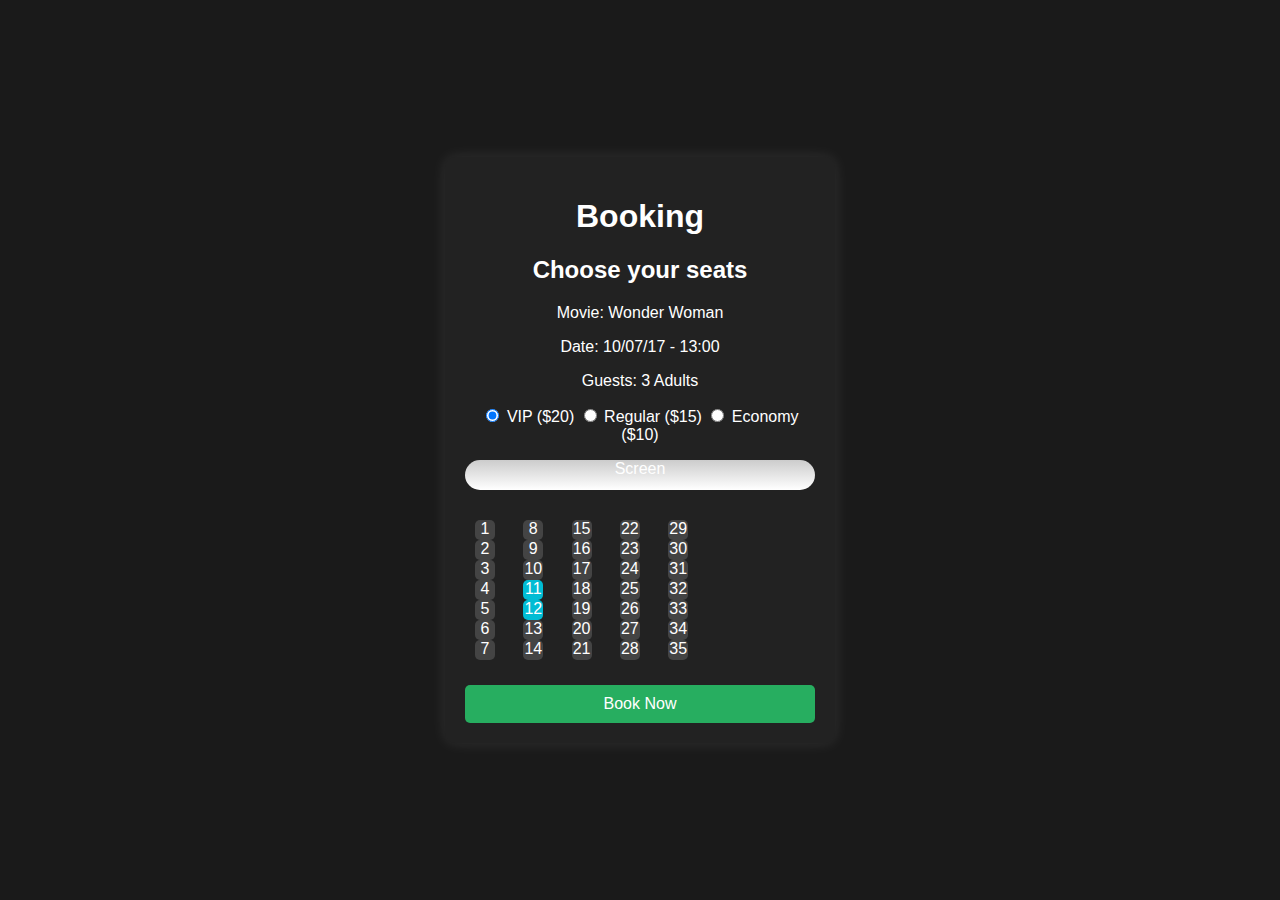
==== index.html @ c4229fd3 "Initial commit" ====
<!DOCTYPE html>
<html lang="en">
  <head>
    <meta charset="UTF-8" />
    <meta name="viewport" content="width=device-width, initial-scale=1.0" />
    <title>Theater Vista: Your Window to the Perfect Seat</title>
    <link rel="stylesheet" href="style.css" />
  </head>
  <body>
    <main class="booking-container">
      <header class="movie-details">
        <h1>Booking</h1>
        <h2>Choose your seats</h2>
        <p>Movie: Wonder Woman</p>
        <p>Date: 10/07/17 - 13:00</p>
        <p>Guests: 3 Adults</p>
      </header>

      <!-- Seat Categories -->
      <section class="seat-categories">
        <label>
          <input type="radio" name="category" value="VIP" checked /> VIP ($20)
        </label>
        <label>
          <input type="radio" name="category" value="Regular" /> Regular ($15)
        </label>
        <label>
          <input type="radio" name="category" value="Economy" /> Economy ($10)
        </label>
      </section>

      <section class="seat-map">
        <div class="screen">
          <p>Screen</p>
        </div>
        <div class="seats">
          <!-- First row -->
          <div class="row">
            <div class="seat" data-seat="1">1</div>
            <div class="seat" data-seat="2">2</div>
            <div class="seat" data-seat="3">3</div>
            <div class="seat" data-seat="4">4</div>
            <div class="seat" data-seat="5">5</div>
            <div class="seat" data-seat="6">6</div>
            <div class="seat" data-seat="7">7</div>
          </div>
          <div class="row">
            <div class="seat" data-seat="8">8</div>
            <div class="seat" data-seat="9">9</div>
            <div class="seat reserved" data-seat="10">10</div>
            <div class="seat selected" data-seat="11">11</div>
            <div class="seat selected" data-seat="12">12</div>
            <div class="seat reserved" data-seat="13">13</div>
            <div class="seat" data-seat="14">14</div>
          </div>
          <!-- Additional rows -->
          <div class="row">
            <div class="seat" data-seat="15">15</div>
            <div class="seat" data-seat="16">16</div>
            <div class="seat" data-seat="17">17</div>
            <div class="seat" data-seat="18">18</div>
            <div class="seat" data-seat="19">19</div>
            <div class="seat" data-seat="20">20</div>
            <div class="seat" data-seat="21">21</div>
          </div>
          <div class="row">
            <div class="seat" data-seat="22">22</div>
            <div class="seat" data-seat="23">23</div>
            <div class="seat" data-seat="24">24</div>
            <div class="seat" data-seat="25">25</div>
            <div class="seat" data-seat="26">26</div>
            <div class="seat" data-seat="27">27</div>
            <div class="seat" data-seat="28">28</div>
          </div>
          <div class="row">
            <div class="seat" data-seat="29">29</div>
            <div class="seat" data-seat="30">30</div>
            <div class="seat" data-seat="31">31</div>
            <div class="seat" data-seat="32">32</div>
            <div class="seat" data-seat="33">33</div>
            <div class="seat" data-seat="34">34</div>
            <div class="seat" data-seat="35">35</div>
          </div>
          <!-- Add more rows as needed -->
        </div>
      </section>

      <button class="book-btn">Book Now</button>
    </main>

    <div id="confirmation-modal" class="modal">
      <div class="modal-content">
        <p>You have selected <span id="modal-selected-count">0</span> seats.</p>
        <p>Total Cost: $<span id="modal-total-cost">0</span></p>
        <button id="confirm-btn">Confirm</button>
        <button id="cancel-btn">Cancel</button>
      </div>
    </div>

    <script src="script.js"></script>
  </body>
</html>
---- style.css ----
body {
    font-family: Arial, sans-serif;
    margin: 0;
    padding: 0;
    background-color: #1a1a1a;
    color: white;
    display: flex;
    justify-content: center;
    align-items: center;
    height: 100vh;
}

.booking-container {
    background-color: #222;
    padding: 20px;
    border-radius: 10px;
    text-align: center;
    width: 90%;
    max-width: 350px;
    box-shadow: 0 0 15px rgba(255, 255, 255, 0.1);
}

.screen {
    background: linear-gradient(to top, #fff, #ccc);
    height: 30px;
    width: 100%;
    margin-bottom: 20px;
    border-radius: 15px;
    text-align: center;
}

.seats {
    display: grid;
    grid-template-columns: repeat(7, 1fr);
    gap: 8px;
    justify-content: center;
    padding: 10px;
}

.seat {
    width: 20px;
    height: 20px;
    background-color: #444;
    border-radius: 5px;
    cursor: pointer;
}

.seat.selected {
    background-color: #00bcd4;
}

.seat.reserved {
    background-color: #e74c3c;
    cursor: not-allowed;
}

.seat:focus {
    outline: 2px solid #00bcd4; /* Highlight focused seat */
}

.book-btn {
    width: 100%;
    padding: 10px;
    background-color: #27ae60;
    color: white;
    border: none;
    border-radius: 5px;
    cursor: pointer;
    font-size: 1rem;
    margin-top: 15px;
}

.book-btn:hover {
    background-color: #219150;
}

.billing {
    margin-top: 20px;
    padding: 10px;
    background-color: #333;
    border-radius: 5px;
    text-align: left;
}

.billing p {
    margin: 5px 0;
}

/* Modal Styles */
.modal {
    display: none; /* Hidden by default */
    position: fixed;
    top: 0;
    left: 0;
    width: 100%;
    height: 100%;
    background-color: rgba(0, 0, 0, 0.7); /* Semi-transparent background */
    justify-content: center;
    align-items: center;
}

.modal-content {
    background-color: #222;
    padding: 20px;
    border-radius: 10px;
    text-align: center;
    width: 90%;
    max-width: 300px;
}

.modal-content button {
    margin: 10px;
    padding: 10px 20px;
    border: none;
    border-radius: 5px;
    cursor: pointer;
    font-size: 1rem;
    transition: background-color 0.3s ease;
}

#confirm-btn {
    background-color: #27ae60;
    color: white;
}

#cancel-btn {
    background-color: #e74c3c;
    color: white;
}

#confirm-btn:hover {
    background-color: #219150;
}

#cancel-btn:hover {
    background-color: #c0392b;
}

/* Mobile Responsive */
@media (max-width: 600px) {
    .booking-container {
        padding: 15px;
        width: 100%;
        max-width: none;
    }

    .book-btn {
        font-size: 0.9rem;
        padding: 8px;
    }

    .seat {
        width: 18px;
        height: 18px;
    }

    .modal-content {
        max-width: 90%;
    }
}
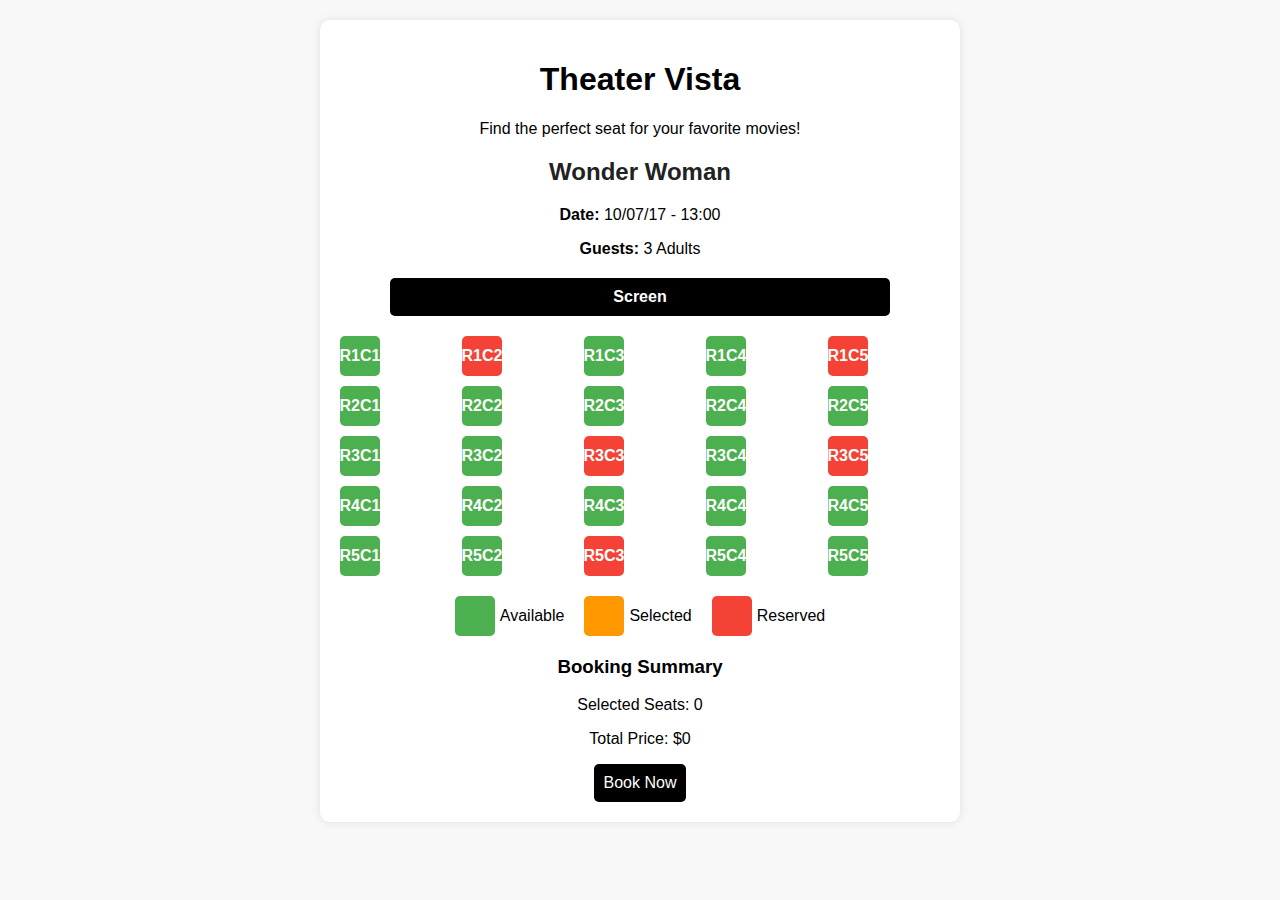
==== commit a6ca8705: "javascript seats generation logic" ====
--- a/index.html
+++ b/index.html
@@ -1,102 +1,44 @@
 <!DOCTYPE html>
 <html lang="en">
-  <head>
-    <meta charset="UTF-8" />
-    <meta name="viewport" content="width=device-width, initial-scale=1.0" />
-    <title>Theater Vista: Your Window to the Perfect Seat</title>
-    <link rel="stylesheet" href="style.css" />
-  </head>
-  <body>
-    <main class="booking-container">
-      <header class="movie-details">
-        <h1>Booking</h1>
-        <h2>Choose your seats</h2>
-        <p>Movie: Wonder Woman</p>
-        <p>Date: 10/07/17 - 13:00</p>
-        <p>Guests: 3 Adults</p>
-      </header>
+<head>
+    <meta charset="UTF-8">
+    <meta name="viewport" content="width=device-width, initial-scale=1.0">
+    <title>Theater Vista - Book Your Seat</title>
+    <link rel="stylesheet" href="style.css">
+</head>
+<body>
+    <div class="container">
+        <h1>Theater Vista</h1>
+        <p>Find the perfect seat for your favorite movies!</p>
 
-      <!-- Seat Categories -->
-      <section class="seat-categories">
-        <label>
-          <input type="radio" name="category" value="VIP" checked /> VIP ($20)
-        </label>
-        <label>
-          <input type="radio" name="category" value="Regular" /> Regular ($15)
-        </label>
-        <label>
-          <input type="radio" name="category" value="Economy" /> Economy ($10)
-        </label>
-      </section>
+        <div class="movie-info">
+            <h2>Wonder Woman</h2>
+            <p><strong>Date:</strong> 10/07/17 - 13:00</p>
+            <p><strong>Guests:</strong> 3 Adults</p>
+        </div>
 
-      <section class="seat-map">
-        <div class="screen">
-          <p>Screen</p>
+        <div class="seat-selection">
+            <div class="screen">Screen</div>
+
+            <div class="seats-grid" id="seat-container">
+             
+            </div>
+
+            <div class="seat-legend">
+                <div class="legend-item"><span class="seat available"></span> Available</div>
+                <div class="legend-item"><span class="seat selected"></span> Selected</div>
+                <div class="legend-item"><span class="seat reserved"></span> Reserved</div>
+            </div>
         </div>
-        <div class="seats">
-          <!-- First row -->
-          <div class="row">
-            <div class="seat" data-seat="1">1</div>
-            <div class="seat" data-seat="2">2</div>
-            <div class="seat" data-seat="3">3</div>
-            <div class="seat" data-seat="4">4</div>
-            <div class="seat" data-seat="5">5</div>
-            <div class="seat" data-seat="6">6</div>
-            <div class="seat" data-seat="7">7</div>
-          </div>
-          <div class="row">
-            <div class="seat" data-seat="8">8</div>
-            <div class="seat" data-seat="9">9</div>
-            <div class="seat reserved" data-seat="10">10</div>
-            <div class="seat selected" data-seat="11">11</div>
-            <div class="seat selected" data-seat="12">12</div>
-            <div class="seat reserved" data-seat="13">13</div>
-            <div class="seat" data-seat="14">14</div>
-          </div>
-          <!-- Additional rows -->
-          <div class="row">
-            <div class="seat" data-seat="15">15</div>
-            <div class="seat" data-seat="16">16</div>
-            <div class="seat" data-seat="17">17</div>
-            <div class="seat" data-seat="18">18</div>
-            <div class="seat" data-seat="19">19</div>
-            <div class="seat" data-seat="20">20</div>
-            <div class="seat" data-seat="21">21</div>
-          </div>
-          <div class="row">
-            <div class="seat" data-seat="22">22</div>
-            <div class="seat" data-seat="23">23</div>
-            <div class="seat" data-seat="24">24</div>
-            <div class="seat" data-seat="25">25</div>
-            <div class="seat" data-seat="26">26</div>
-            <div class="seat" data-seat="27">27</div>
-            <div class="seat" data-seat="28">28</div>
-          </div>
-          <div class="row">
-            <div class="seat" data-seat="29">29</div>
-            <div class="seat" data-seat="30">30</div>
-            <div class="seat" data-seat="31">31</div>
-            <div class="seat" data-seat="32">32</div>
-            <div class="seat" data-seat="33">33</div>
-            <div class="seat" data-seat="34">34</div>
-            <div class="seat" data-seat="35">35</div>
-          </div>
-          <!-- Add more rows as needed -->
+
+        <div class="booking-summary">
+            <h3>Booking Summary</h3>
+            <p>Selected Seats: <span id="selected-seats">0</span></p>
+            <p>Total Price: $<span id="total-price">0</span></p>
+            <button id="book-btn">Book Now</button>
         </div>
-      </section>
-
-      <button class="book-btn">Book Now</button>
-    </main>
-
-    <div id="confirmation-modal" class="modal">
-      <div class="modal-content">
-        <p>You have selected <span id="modal-selected-count">0</span> seats.</p>
-        <p>Total Cost: $<span id="modal-total-cost">0</span></p>
-        <button id="confirm-btn">Confirm</button>
-        <button id="cancel-btn">Cancel</button>
-      </div>
     </div>
 
     <script src="script.js"></script>
-  </body>
+</body>
 </html>
--- a/style.css
+++ b/style.css
@@ -1,160 +1,116 @@
+
 body {
-    font-family: Arial, sans-serif;
-    margin: 0;
-    padding: 0;
-    background-color: #1a1a1a;
-    color: white;
-    display: flex;
-    justify-content: center;
-    align-items: center;
-    height: 100vh;
+  font-family: Arial, sans-serif;
+  background-color: #f8f8f8;
+  text-align: center;
+  margin: 0;
+  padding: 0;
 }
 
-.booking-container {
-    background-color: #222;
-    padding: 20px;
-    border-radius: 10px;
-    text-align: center;
-    width: 90%;
-    max-width: 350px;
-    box-shadow: 0 0 15px rgba(255, 255, 255, 0.1);
+.container {
+  max-width: 600px;
+  margin: 20px auto;
+  background: white;
+  padding: 20px;
+  border-radius: 10px;
+  box-shadow: 0px 0px 10px rgba(0, 0, 0, 0.1);
 }
 
-.screen {
-    background: linear-gradient(to top, #fff, #ccc);
-    height: 30px;
-    width: 100%;
-    margin-bottom: 20px;
-    border-radius: 15px;
-    text-align: center;
+.movie-info h2 {
+  color: #222;
 }
 
-.seats {
-    display: grid;
-    grid-template-columns: repeat(7, 1fr);
-    gap: 8px;
-    justify-content: center;
-    padding: 10px;
+
+.screen {
+  background: #000;
+  color: white;
+  padding: 10px;
+  margin: 20px auto;
+  width: 80%;
+  text-align: center;
+  font-weight: bold;
+  border-radius: 5px;
+}
+
+
+.seats-grid {
+  display: grid;
+  grid-template-columns: repeat(5, 1fr);
+  gap: 10px;
+  justify-content: center;
+  margin: 20px 0;
 }
 
 .seat {
-    width: 20px;
-    height: 20px;
-    background-color: #444;
-    border-radius: 5px;
-    cursor: pointer;
+  width: 40px;
+  height: 40px;
+  display: flex;
+  align-items: center;
+  justify-content: center;
+  border-radius: 5px;
+  font-weight: bold;
+  cursor: pointer;
+  transition: transform 0.2s ease-in-out;
+}
+
+
+.seat.available {
+  background-color: #4caf50;
+  color: white;
 }
 
 .seat.selected {
-    background-color: #00bcd4;
+  background-color: #ff9800;
+  color: white;
 }
 
 .seat.reserved {
-    background-color: #e74c3c;
-    cursor: not-allowed;
+  background-color: #f44336;
+  color: white;
+  cursor: not-allowed;
 }
 
-.seat:focus {
-    outline: 2px solid #00bcd4; /* Highlight focused seat */
+
+.seat:hover {
+  transform: scale(1.1);
 }
 
-.book-btn {
-    width: 100%;
-    padding: 10px;
-    background-color: #27ae60;
-    color: white;
-    border: none;
-    border-radius: 5px;
-    cursor: pointer;
-    font-size: 1rem;
-    margin-top: 15px;
+
+.seat-legend {
+  display: flex;
+  justify-content: center;
+  gap: 20px;
+  margin-top: 10px;
 }
 
-.book-btn:hover {
-    background-color: #219150;
+.legend-item {
+  display: flex;
+  align-items: center;
+  gap: 5px;
 }
 
-.billing {
-    margin-top: 20px;
-    padding: 10px;
-    background-color: #333;
-    border-radius: 5px;
-    text-align: left;
+
+.booking-summary {
+  margin-top: 20px;
 }
 
-.billing p {
-    margin: 5px 0;
+#book-btn {
+  background-color: #000;
+  color: white;
+  padding: 10px;
+  border: none;
+  cursor: pointer;
+  border-radius: 5px;
+  font-size: 16px;
 }
 
-/* Modal Styles */
-.modal {
-    display: none; /* Hidden by default */
-    position: fixed;
-    top: 0;
-    left: 0;
-    width: 100%;
-    height: 100%;
-    background-color: rgba(0, 0, 0, 0.7); /* Semi-transparent background */
-    justify-content: center;
-    align-items: center;
+#book-btn:hover {
+  background-color: #333;
 }
 
-.modal-content {
-    background-color: #222;
-    padding: 20px;
-    border-radius: 10px;
-    text-align: center;
-    width: 90%;
-    max-width: 300px;
+
+@media (max-width: 600px) {
+  .seats-grid {
+      grid-template-columns: repeat(3, 1fr);
+  }
 }
-
-.modal-content button {
-    margin: 10px;
-    padding: 10px 20px;
-    border: none;
-    border-radius: 5px;
-    cursor: pointer;
-    font-size: 1rem;
-    transition: background-color 0.3s ease;
-}
-
-#confirm-btn {
-    background-color: #27ae60;
-    color: white;
-}
-
-#cancel-btn {
-    background-color: #e74c3c;
-    color: white;
-}
-
-#confirm-btn:hover {
-    background-color: #219150;
-}
-
-#cancel-btn:hover {
-    background-color: #c0392b;
-}
-
-/* Mobile Responsive */
-@media (max-width: 600px) {
-    .booking-container {
-        padding: 15px;
-        width: 100%;
-        max-width: none;
-    }
-
-    .book-btn {
-        font-size: 0.9rem;
-        padding: 8px;
-    }
-
-    .seat {
-        width: 18px;
-        height: 18px;
-    }
-
-    .modal-content {
-        max-width: 90%;
-    }
-}
